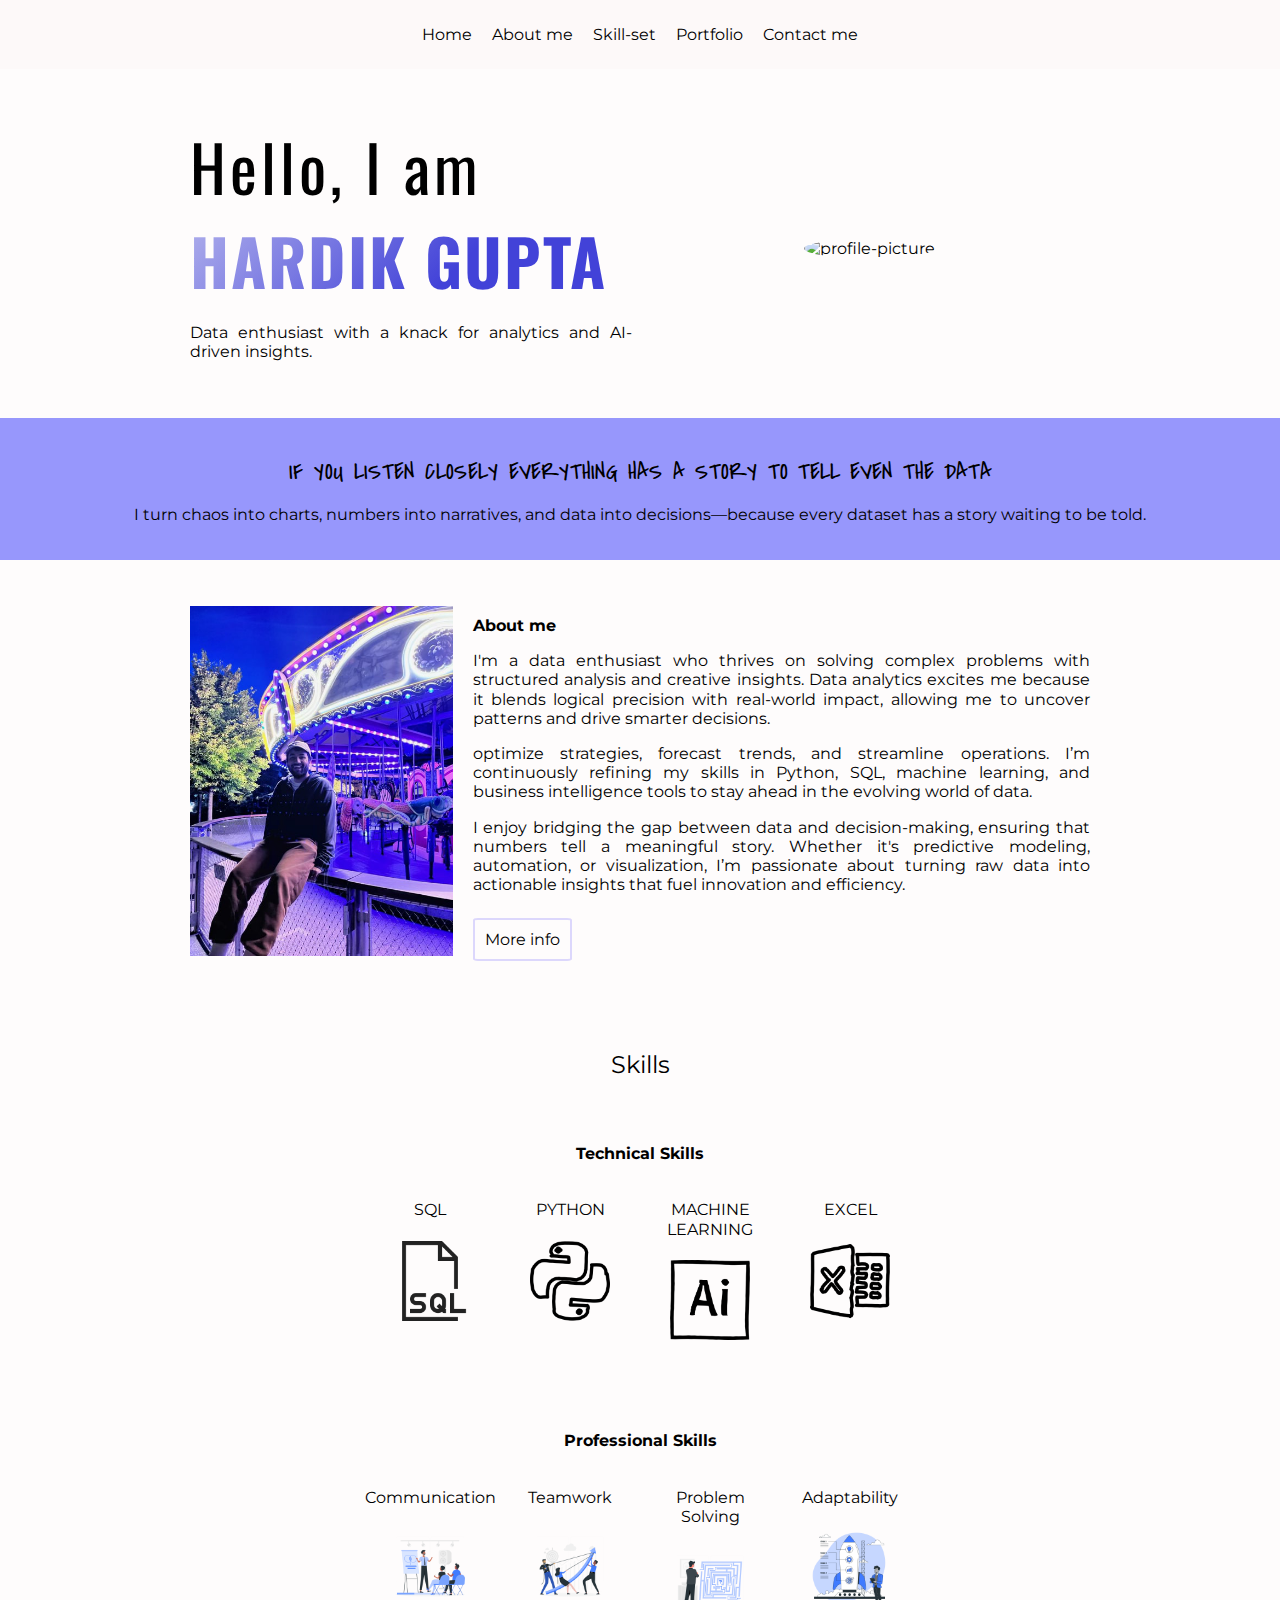
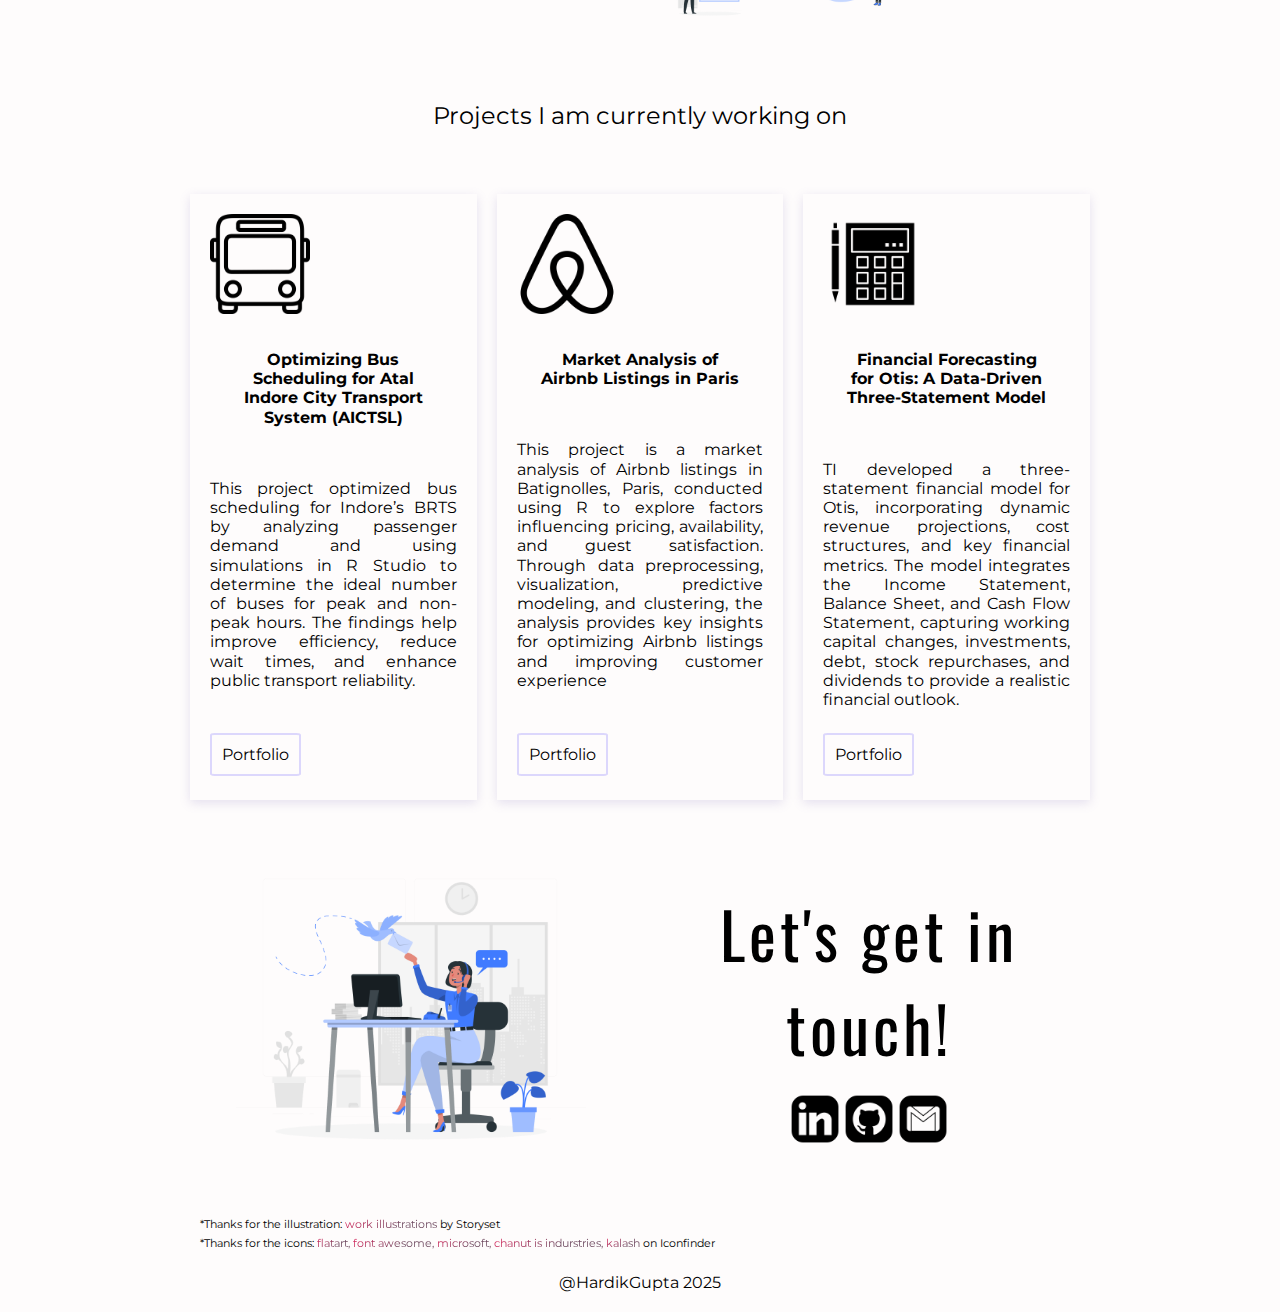
==== index.html @ 23028724 "initial commit" ====
<!DOCTYPE html>
<html lang="en">

<head>
    <meta charset="UTF-8">
    <meta name="viewport" content="width=device-width, initial-scale=1.0">
    <!-- Review this part and modify it to your liking -->
    <meta name="description" content="Sample text for portfolio template meta tag">
    <meta name="keywords" content="Sample text for portfolio template meta tag">
    <meta name="author" content="Sample text for portfolio template meta tag">
    <title>My portfolio website</title>
    <!-- Adding favicon for older and modern browsers,
        It is best to add favicon to the main folder, 
        I used an only ico converter for best result,
        Do not forget to clear you cache to see the changes -->
    <link rel="shortcut icon" type="image/x-icon" href="favicon.ico">
    <link rel="icon" type="image/x-icon" href="favicon.ico">
    <link rel="stylesheet" type="text/css" href="style.css">
    <!-- font for the quote -->
    <link rel="preconnect" href="https://fonts.googleapis.com">
    <link rel="preconnect" href="https://fonts.gstatic.com" crossorigin>
    <link href="https://fonts.googleapis.com/css2?family=Covered+By+Your+Grace&display=swap" rel="stylesheet">
    <!-- font for the body -->
    <link rel="preconnect" href="https://fonts.googleapis.com">
    <link rel="preconnect" href="https://fonts.gstatic.com" crossorigin>
    <link href="https://fonts.googleapis.com/css2?family=Montserrat:wght@200&display=swap" rel="stylesheet">
    <link rel="preconnect" href="https://fonts.gstatic.com" crossorigin>
    <link href="https://fonts.googleapis.com/css2?family=Montserrat:wght@400&display=swap" rel="stylesheet">
    <!-- font for headings -->
    <link rel="preconnect" href="https://fonts.googleapis.com">
    <link rel="preconnect" href="https://fonts.gstatic.com" crossorigin>
    <link href="https://fonts.googleapis.com/css2?family=Oswald:wght@200&display=swap" rel="stylesheet">
    <link rel="preconnect" href="https://fonts.gstatic.com" crossorigin>
    <link href="https://fonts.googleapis.com/css2?family=Oswald:wght@400&display=swap" rel="stylesheet">
</head>

<body>
    <!-- navigation bar -->
    <nav class="sticky">
        <label for="drop" class="toggle" id="main-toggle">
            <span class="nav-icon"></span>
        </label>
        <input type="checkbox" id="drop">
        <ul class="main-nav">
            <li><a href="index.html">Home</a></li>
            <li><a href="about-me.html">About me</a></li>
            <li><a href="skill-set.html">Skill-set</a></li>
            <li><a href="portfolio.html">Portfolio</a></li>
            <li><a href="#contact-me">Contact me</a></li>
        </ul>
    </nav>

    <!-- introduction -->
    <header class="grid-system-2 w-900 padding">
        <section class="align-center">
            <h1 class="medium-spacing">Hello, I am</h1>
            <h1 class="large">Hardik Gupta</h1>
            <p class="justify">Data enthusiast with a knack for analytics and AI-driven insights.</p>
        </section>
        <section class="center align-center">
            <img class="header-img max-width max-height" src="assets/profile-pic.png" alt="profile-picture">
        </section>
    </header>


    <!-- quote -->
    <article class="baby-pink">
        <p class="quote uppercase">If you listen closely everything has a story to tell even the data</p>
        <p>I turn chaos into charts, numbers into narratives, and data into decisions—because every dataset has a story waiting to be told.</p>
    </article>

    <!-- about me -->
    <!-- That about me png is something I've made for fun, it has a purple version too, feel free to use it or change it to anything else. -->
    <section class="wrapper">
        <section class="margin-auto">
            <img class="max-width max-height" src="assets/about-me.png" alt="about-me-logo">
        </section>
        <section class="justify align-center">
            <p class="bold">About me</p>
            <p>I'm a data enthusiast who thrives on solving complex problems with structured analysis and creative insights. Data analytics excites me because it blends logical precision with real-world impact, allowing me to uncover patterns and drive smarter decisions.</p>
            <p>optimize strategies, forecast trends, and streamline operations. I’m continuously refining my skills in Python, SQL, machine learning, and business intelligence tools to stay ahead in the evolving world of data.</p>
            <p>I enjoy bridging the gap between data and decision-making, ensuring that numbers tell a meaningful story. Whether it's predictive modeling, automation, or visualization, I’m passionate about turning raw data into actionable insights that fuel innovation and efficiency. </p>
            <p class="padding-top"><a href="about-me.html" class="button-outline">More info</a></p>
        </section>
    </section>

    <!-- skills -->
    <!-- use this to showcase your skills, if you make changes, do not forget to modify the css accordingly -->
    <section class="skills-section">
        <h3 class="main-title center padding">Skills</h3>
    
        <div class="skills-wrapper">
            <!-- Technical Skills Section -->
            <section class="skills-category">
                <h4>Technical Skills</h4> <!-- Heading now above -->
                <section class="skills-container">
                    <div class="skill-item">
                        <p>SQL</p>
                        <img src="assets/sql.png" alt="SQL Skill" class="skill-image">
                    </div>
                    <div class="skill-item">
                        <p>PYTHON</p>
                        <img src="assets/python.png" alt="PYTHON Skill" class="skill-image">
                    </div>
                    <div class="skill-item">
                        <p>MACHINE LEARNING</p>
                        <img src="assets/ai.png" alt="MACHINE LEARNING Skill" class="skill-image">
                    </div>
                    <div class="skill-item">
                        <p>EXCEL</p>
                        <img src="assets/excel.png" alt="EXCEL Skill" class="skill-image">
                    </div>
                </section>
            </section>
    
            <!-- Professional Skills Section (Below Technical) -->
            <section class="skills-category professional-skills">
                <h4>Professional Skills</h4> <!-- Heading now above -->
                <section class="skills-container">
                    <div class="skill-item">
                        <p>Communication</p>
                        <img src="assets/communication.png" alt="Communication Skill" class="skill-image">
                    </div>
                    <div class="skill-item">
                        <p>Teamwork</p>
                        <img src="assets/leader.png" alt="Teamwork Skill" class="skill-image">
                    </div>
                    <div class="skill-item">
                        <p>Problem Solving</p>
                        <img src="assets/Problem solving-rafiki.png" alt="Problem Solving Skill" class="skill-image">
                    </div>
                    <div class="skill-item">
                        <p>Adaptability</p>
                        <img src="assets/Project Stages-bro.png" alt="Adaptability Skill" class="skill-image">
                    </div>
                </section>
            </section>
        </div>
    </section>

    <!-- Projects -->
    <!-- If you have more projects you are working on at the moment, or just want to show more, double the whole section below without the title and you are good to go -->
    <section>
        <h3 class="main-title center padding">Projects I am currently working on</h3>
    </section>
    <section class="wrapper">
        <section class="column card justify flex">
            <img class="box" src="assets/project1.png" alt="project1">
            <p class="padding bold center">Optimizing Bus Scheduling for Atal Indore City Transport System (AICTSL)</p>
            <p>This project optimized bus scheduling for Indore’s BRTS by analyzing passenger demand and using simulations in R Studio to determine the ideal number of buses for peak and non-peak hours. The findings help improve efficiency, reduce wait times, and enhance public transport reliability.</p>
            <p class="padding-top bottom"><a href="portfolio.html" class="button-outline">Portfolio</a></p>
        </section>
        <section class="column card justify flex">
            <img class="box" src="assets/project2.png" alt="project2">
            <p class="padding bold center">Market Analysis of Airbnb Listings in Paris</p>
            <p>This project is a market analysis of Airbnb listings in Batignolles, Paris, conducted using R to explore factors influencing pricing, availability, and guest satisfaction. Through data preprocessing, visualization, predictive modeling, and clustering, the analysis provides key insights for optimizing Airbnb listings and improving customer experience</p>
            <p class="padding-top bottom"><a href="portfolio.html" class="button-outline">Portfolio</a></p>
        </section>
        <section class="column card justify flex">
            <img class="box" src="assets/project3.png" alt="project1">
            <p class="padding bold center">Financial Forecasting for Otis: A Data-Driven Three-Statement Model</p>
            <p>TI developed a three-statement financial model for Otis, incorporating dynamic revenue projections, cost structures, and key financial metrics. The model integrates the Income Statement, Balance Sheet, and Cash Flow Statement, capturing working capital changes, investments, debt, stock repurchases, and dividends to provide a realistic financial outlook.</p>
            <p class="padding-top bottom"><a href="portfolio.html" class="button-outline">Portfolio</a></p>
        </section>

    </section>

    <!-- contact me -->
    <!-- Five logo can be in one row, and if it still not enough, you can create another row, buy doubleing the "box-contact" section -->
    <section id="contact-me" class="grid-system-2 w-900 padding">
        <section class="margin-auto">
            <img class="max-width max-height" src="assets/Contact-me-img.png" alt="contact-me-illustration">
        </section>
        <section class="margin-auto align-center">
            <h1 class="medium-spacing center">Let's get in touch!<span></span></h1>
            <section class="box-contact margin-auto padding-top">
                <span>
                    <a href="https://www.linkedin.com/in/hardik-gupta-915b4116b/" target="_blank"><img class="logo" src="assets/linkedin.png"
                            alt=""></a>
                </span>
                <span>
                    <a href="https://github.com/hardikg122/hardikg122" target="_blank"><img class="logo" src="assets/github.png" alt=""></a>
                </span>
                <span>
                    <a href="Hardikgupta122@gmail.com" target="_blank"><img class="logo" src="assets/email.png" alt=""></a>
                </span>
            </section>
        </section>
    </section>

    <!-- special thanks -->
    <!-- Here you can see the free resources I've used for the logos and illustrations. Do not forget to give credit to the creators of the free stuffs use may use additionally -->
    <section>
        <p class="small thanks justify w-900 padding-left">*Thanks for the illustration:
            <a class="link colorful-letter" href="https://storyset.com/work" target="_blank">work illustrations</a> by
            Storyset

        </p>
        <p class="small thanks justify w-900 padding-left">*Thanks for the icons:
            <span><a class="link colorful-letter" href="https://www.iconfinder.com/Flatart" target="_blank">flatart,
                </a></span>
            <span><a class="link colorful-letter" href="https://www.iconfinder.com/font-awesome" target="_blank">font
                    awesome, </a></span>
            <span><a class="link colorful-letter" href="https://www.iconfinder.com/fluent-designsystem"
                    target="_blank">microsoft, </a></span>
            <span><a class="link colorful-letter" href="https://www.iconfinder.com/Chanut-is" target="_blank">chanut is
                    indurstries, </a></span>
            <span><a class="link colorful-letter" href="https://www.iconfinder.com/Kalashnyk" target="_blank">kalash
                </a></span>
            on Iconfinder
        </p>
    </section>

    <!-- footer -->
    <!-- waits for you to take over! -->
    <footer>@HardikGupta 2025</footer>
</body>

</html>
---- style.css ----
/* BODY */
html{
    font-size: 100%;
    line-height: 1.2rem;
    /* text-size adjust is to maintain the text-size even when the users rotates their phone to landscape view */
    -webkit-text-size-adjust: 100%;
    /* Firefox supports only the android version and safari supports only the ios version at the moment according to MDN (2023)*/
    -moz-text-size-adjust: 100%;
    -ms-text-size-adjust: 100%;
}

body {
    background-color: rgba(253, 244, 244, 30%);
    font-family: 'Montserrat', Arial, sans-serif;
    margin: 0px;
}
/*-------------------------------------------*/

.home-made-logo-pink {
    border: 1px solid rgb(110, 138, 248);
    border-radius: 100%;
    width: 70px;
    height: 70px;
    text-align: center;
    align-content: center;
    background: linear-gradient(135deg, rgb(250, 113, 283) 0%, rgb(134, 194, 255) 60%);
    -webkit-background: linear-gradient(135deg, rgb(250, 113, 283) 0%, rgb(134, 207, 255) 60%);
    -webkit-border-radius: 100%;
    color: white;
    padding: 5px;
}

.justify {
    text-align: justify;
}

.margin-auto {
    margin: auto;
}

.card {
    box-shadow: 0 3px 10px rgb(127 110 187 / 0.2);
    padding: 20px;
}

.grid-system-6-two-rows {
    display: grid
;
    grid-template-columns: repeat(3, 1fr);
    grid-template-rows: 2;
    gap: 1rem;
}
.w-900 {
    max-width: 900px;
    margin: auto;
}

/* GENERAL */
/* Fonts */
.large{
    font-weight: normal;
    line-height: normal;
    font-family: 'Oswald', Arial, sans-serif;
    font-size: 4rem;
    letter-spacing: 2px;
    font-weight: bold;
    text-transform: uppercase;
    margin: 0px;  
    background-image: linear-gradient(135deg, rgb(178, 178, 236)0%, rgb(66, 66, 216)60%);
    background-clip: text;
    -webkit-background-clip: text;
    -webkit-text-fill-color: transparent;
    word-wrap: break-word;
}

.medium-spacing{
    font-weight: normal;
    line-height: normal;
    font-family: 'Oswald', Arial, sans-serif;
    font-size: 4rem;
    letter-spacing: 4px;
    margin: 0px;
}

.medium-spacing-halfsize{
    font-weight: normal;
    line-height: normal;
    font-family: 'Oswald', Arial, sans-serif;
    font-size: 2rem;
    letter-spacing: 4px;
    margin: 0px;
}

.main-title-large{
    font-weight: normal;
    line-height: normal;
    font-size: 3rem;
}

.main-title{
    font-weight: normal;
    line-height: normal;
    font-size: 1.5rem;
}

.small{
    font-weight: normal;
    font-size: 0.7rem;
}

.quote{
    font-family: 'Covered By Your Grace', cursive, sans-serif;
    font-size: 1.5em;
}

.uppercase{
    text-transform: uppercase;
}

.italic{
    font-style: italic;
}

.bold{
    font-weight: bold;
}

.colorful-letter{
    background-image: linear-gradient(135deg, rgb(220, 35, 91)0%, rgb(107, 69, 92)60%);
    background-clip: text;
    -webkit-background-clip: text;
    -webkit-text-fill-color: transparent;
}

/* Background colors */
.baby-pink{
    background-color: rgb(151, 151, 252);
    margin: 20px auto;
    padding: 20px;
    text-align: center;
}

.baby-pink-light{
    background-color: rgba(151, 151, 252);
    margin: 20px auto;
    padding: 20px;
    text-align: center;
}

/* Setting alignments and sizing */
/* for the flexbox */
.wrapper{
    max-width: 900px;
    margin: auto;
    padding: 20px;
    display: flex;
    gap: 20px 20px;
}

.column{
    flex: 50%;
}

.w-900{
    max-width: 900px;
    margin: auto;
}

/* for the grid system */
.grid-system-2{
    display: grid;
    grid-template-columns: repeat(2, 1fr);
    gap: 1rem;
}

.grid-system-4{
    display: grid;
    grid-template-columns: repeat(auto-fill, minmax(200px, 1fr));
    gap: 1rem;
}

/* other */
.max-width{
    max-width: 450px;
}

/* other */
.max-width-2{
    max-width: 250px;
}

.max-height{
    max-height: 350px;
}

.align-center{
    align-self: center;
}

.justify-content{
    justify-content: right;
}

.justify{
    text-align: justify;
}

.center{
    text-align: center;
}

.padding{
    padding: 20px;
}

.padding-top{
    padding-top: 20px;
}

.padding-right{
    padding-right: 20px;
}

.padding-bottom{
    padding-bottom: 20px;
}

.padding-left{
    padding-left: 20px;
}

.margin-auto{
    margin: auto;
}

.margin-trbl10{
    margin: 10px;
}

/* for sticky bottom button */
.flex{
    display: flex;
    flex-direction: column;
}

.bottom{
    align-self: flex-start;
    margin-top: auto;
}

/* Miscellaneous */
.button{
    background-color: rgba(141, 129, 253, 0.3);
    padding: 10px;
    text-decoration: none;
    border-radius: 5%;
    color: black;
}

/* I only used button-outline on this project, but you may like the other one more */
.button-outline{
    border: 2px solid  rgba(141, 129, 253, 0.3);
    padding: 10px;
    text-decoration: none;
    border-radius: 5%;
    color: black;
}

.link{
    text-decoration: none;
}

/* I had to double this code, because of the :hover and :active on link above */
.link-no-scale{
    text-decoration: none;
}

.no-padding-list-item{
    padding-left: 0;
}

.padding-list-10{
    padding: 10px;
}

.no-bullet-list{
    list-style-type: none;
}
/* ---------------------------------- */

/* ANIMATIONS AND OTHER BEAUTIES */
.button-outline:hover, .button-outline:active{
    border: 2px solid  rgba(141, 129, 253, 0.3);
    background-color: rgba(141, 129, 253, 0.6);
    padding: 10px;
    text-decoration: none;
    border-radius: 5%;
    color: rgb(66, 66, 216);
    transition: background-color 1s ease, color 1s ease;
}

.link:hover, .link:active{
    font-size: 1.2rem;
    transform: scale(1.5);
    transition: 1s ease-in-out;
    /* second solution: */
    /* font-size: 1.2rem; 
    transition: font-size 2s ease-in-out;  */
}

.progress-bar:hover, .progress-bar:active {
    box-shadow: 5px 5px 5px #adaecd;
    transition: box-shadow 1s ease;
}

/* ---------------------------------- */

/* NAV */
nav {
    margin-bottom: 30px;
}

.main-nav{
    background-color: rgb(253, 249, 249);
    display: flex;
    list-style-type: none;
    justify-content: center;
    padding: 20px;
    margin: 0px;
}

.main-nav li {
    padding: 5px 10px;
}

.main-nav li a {
    color: #000000;
    text-decoration: none;
}

.main-nav li a:hover {
    color: rgb(66, 66, 252);
    text-decoration: none;
    font-weight: bold;
}

.sticky {
    position: -webkit-sticky; /* for Safari */
    position: sticky;
    top: 0;
    align-self: flex-start; /* <-- this is the fix */
}

/* Nav-icon */
.toggle, #drop{
    display: none;
}

#main-toggle{
    border: 1px solid #df36854d;
    float: right;
    padding: 20px;
    /* position: relative; */
    user-select: none;
}

.nav-icon{
    background-color: #df36854d;
    display: block;
    height: 3px;
    width: 10px;
    position: relative;
}

.nav-icon::before,
.nav-icon::after{
    background-color: #df36854d;
    content: "";
    display: block;
    height: 100%;
    width: 100%;
    position: absolute;
}

.nav-icon::before{
    top: 5px;
}

.nav-icon::after{
    top: -5px;
}
/* ---------------------------------- */

/* FOOTER */
footer{
    color: #000000;
    text-align: center;
    padding: 20px 0px;
}
/* ---------------------------------- */

/* INTRODUCTION */
.header-img{
    border-radius: 70%;
}
/* ---------------------------------- */

/* ARTICLE */
/* Everything here is made with general classes. Find them in the GENERAL section */
/* ---------------------------------- */

/* ABOUT ME */
/* Everything here is made with general classes. Find them in the GENERAL section */
/* ---------------------------------- */

/* SKILLS SECTION - Flexbox Layout */
.skills-section {
    display: flex;
    flex-direction: column;
    align-items: center;
    width: 100%;
    margin-top: 20px;
}

/* SKILLS SECTION - Flexbox Layout */
.skills-section {
    display: flex;
    flex-direction: column;
    align-items: center;
    width: 100%;
    margin-top: 20px;
}

/* Wrapper for both skill sections */
.skills-wrapper {
    display: flex;
    flex-direction: column; /* Keeps technical and professional sections stacked */
    align-items: center;
    width: 90%;
    max-width: 1000px;
}

/* Each skill category container */
.skills-category {
    width: 100%;
    text-align: center;
}

/* Skills Container - Displays Skills Side by Side */
.skills-container {
    display: flex;
    flex-wrap: wrap;
    justify-content: center;
    gap: 20px;
    width: 100%;
    margin-bottom: 30px;
}

/* Each skill item */
.skill-item {
    display: flex;
    flex-direction: column;
    align-items: center;
    width: 120px; /* Adjust width */
    text-align: center;
}

/* Skill images */
.skill-image {
    width: 80px; /* Smaller size */
    height: auto;
    display: block;
    margin-top: 5px;
}

/* Professional skills positioning */
.professional-skills {
    margin-top: 40px; /* Keeps it below technical skills */
}
/* ---------------------------------- */

/* PROJECTS */
/* I also used these card settings on other sub-pages */
.card{
    box-shadow: 0 3px 10px rgb(127 110 187 / 0.2); 
    padding: 20px;
}

.box{
    display: block;
    width: 100px;
}
/* ---------------------------------- */

/* CONTACT ME */
.box-contact{
    display: block;
    width: 100%; 
    text-align: center;
}

.logo{
    width: 50px;
}
/* ---------------------------------- */

/* SPECIAL THANKS */
/* Everything here is made with general classes. Find them in the GENERAL section */
/* ---------------------------------- */

/* RESPONSIVENESS */
/* Had to pay attention for that wondow.innerWidth when calculated max-width */
@media screen and (max-width: 867px){
    body{
        font-size: 90%;
    }

    .grid-system-2{
        grid-template-columns: 1fr;
    }

    .large{
        font-size: 4rem;
    }

    .medium-spacing{
        font-size: 2.5rem;
    }

    .main-title-large{
        font-size: 2rem;
        text-align: center;  
        margin: 0;
    }

    .main-title{
        text-align: center;
        margin: 0;
    }

    .small{
        font-size: 0.6rem;
    }

    .max-width{
        max-width: 300px
    }

    .max-height{
        max-height: 250px;
    }

    .padding-top{
        padding-top: 10px;
    }
    
    .padding-right{
        padding-right: 10px;
    }

    .padding-bottom{
        padding-bottom: 10px;
    }
    
    .padding-left{
        padding-left: 10px;
    }

    .logo{
        width: 40px;
    }
}

/* wrapper on home page looks better with this @media */
@media screen and (max-width: 750px){
    .wrapper{
        flex-direction: column;
        gap: 20px 0px;
    }

    .column{
        flex: 100%;
    }

    .box{
        margin: auto;
    }

    .thanks{
        text-align: center;
    }
}

/* media query for hamburger menu with dropdown */
@media screen and (max-width: 510px){
    .main-nav{
        display: none;
    }

    .toggle{
        display: block;
        background-color: #ffffff;
        border: 1px solid #fd81bb4d;
    }
    
    .toggle:hover{
        background-color: #f0e7e7;
    }
    
    #drop:checked+.main-nav{
        display: block;
    }

    nav{
        padding-bottom: 25px;
    }

    .max-width{
        max-width: 100%;
    }
}

/* media query for smaller screens */
/* smaller fonts were my way to go */
@media screen and (max-width: 377px){
    body{
        line-height: 1.5rem;
    }

    .large{
        font-size: 3rem;
    }

    .medium-spacing{
        font-size: 1.5rem;
    }

    .medium-spacing-halfsize{
        font-size: 1.5rem;
    }

    .main-title{
        font-size: 1rem;
    }

    .main-title-large{
        font-size: 1.5rem;
    }
}

/* DARK THEME */
@media (prefers-color-scheme: dark) {
    body {
        background-color: rgba(45, 45, 45, 1);
        color: white;
    }

    .baby-pink {
        background-color: rgb(66, 66, 216);
    }

    .baby-pink-light {
        background-color: rgba(45, 45, 45, 1);
        border: 2px solid rgb(66, 66, 216);
    }

    .main-nav {
        background-color: rgba(45, 45, 45, 1);
    }

    .main-nav li a {
        color: white;
    }

    .main-nav li a:hover {
        color: rgb(66, 66, 216);
    }

    #main-toggle{
        border: 1px solid rgba(255, 255, 255, 0.6);
        background-color: rgba(45, 45, 45, 1);
    }
    
    .nav-icon{
        background-color: rgba(255, 255, 255, 0.6);
    }
    
    .nav-icon::before,
    .nav-icon::after{
        background-color: rgba(255, 255, 255, 0.6);
    }

    .button-outline{
        border: 2px solid rgb(66, 66, 216);
        color: white;
    }

    .button-outline:hover, .button-outline:active{
        border: 2px solid rgb(66, 66, 216);
        background-color: rgb(66, 66, 216);
    }

    .card{
        box-shadow: 0 0px 0px; 
        border: 2px solid rgb(66, 66, 216);
    }

    .logo{
        background-color: white;
        padding: 2px;
        border-radius: 4px;
    }

    .hobbies{
        background-color: white;
        border-radius: 100%;
        padding: 10px;
    }

    footer{
        color: white;
    }

    @media screen and (max-width: 929px) {
        .baby-pink-light {
            margin-left: 10px;
            margin-right: 10px;
        }
    }
}
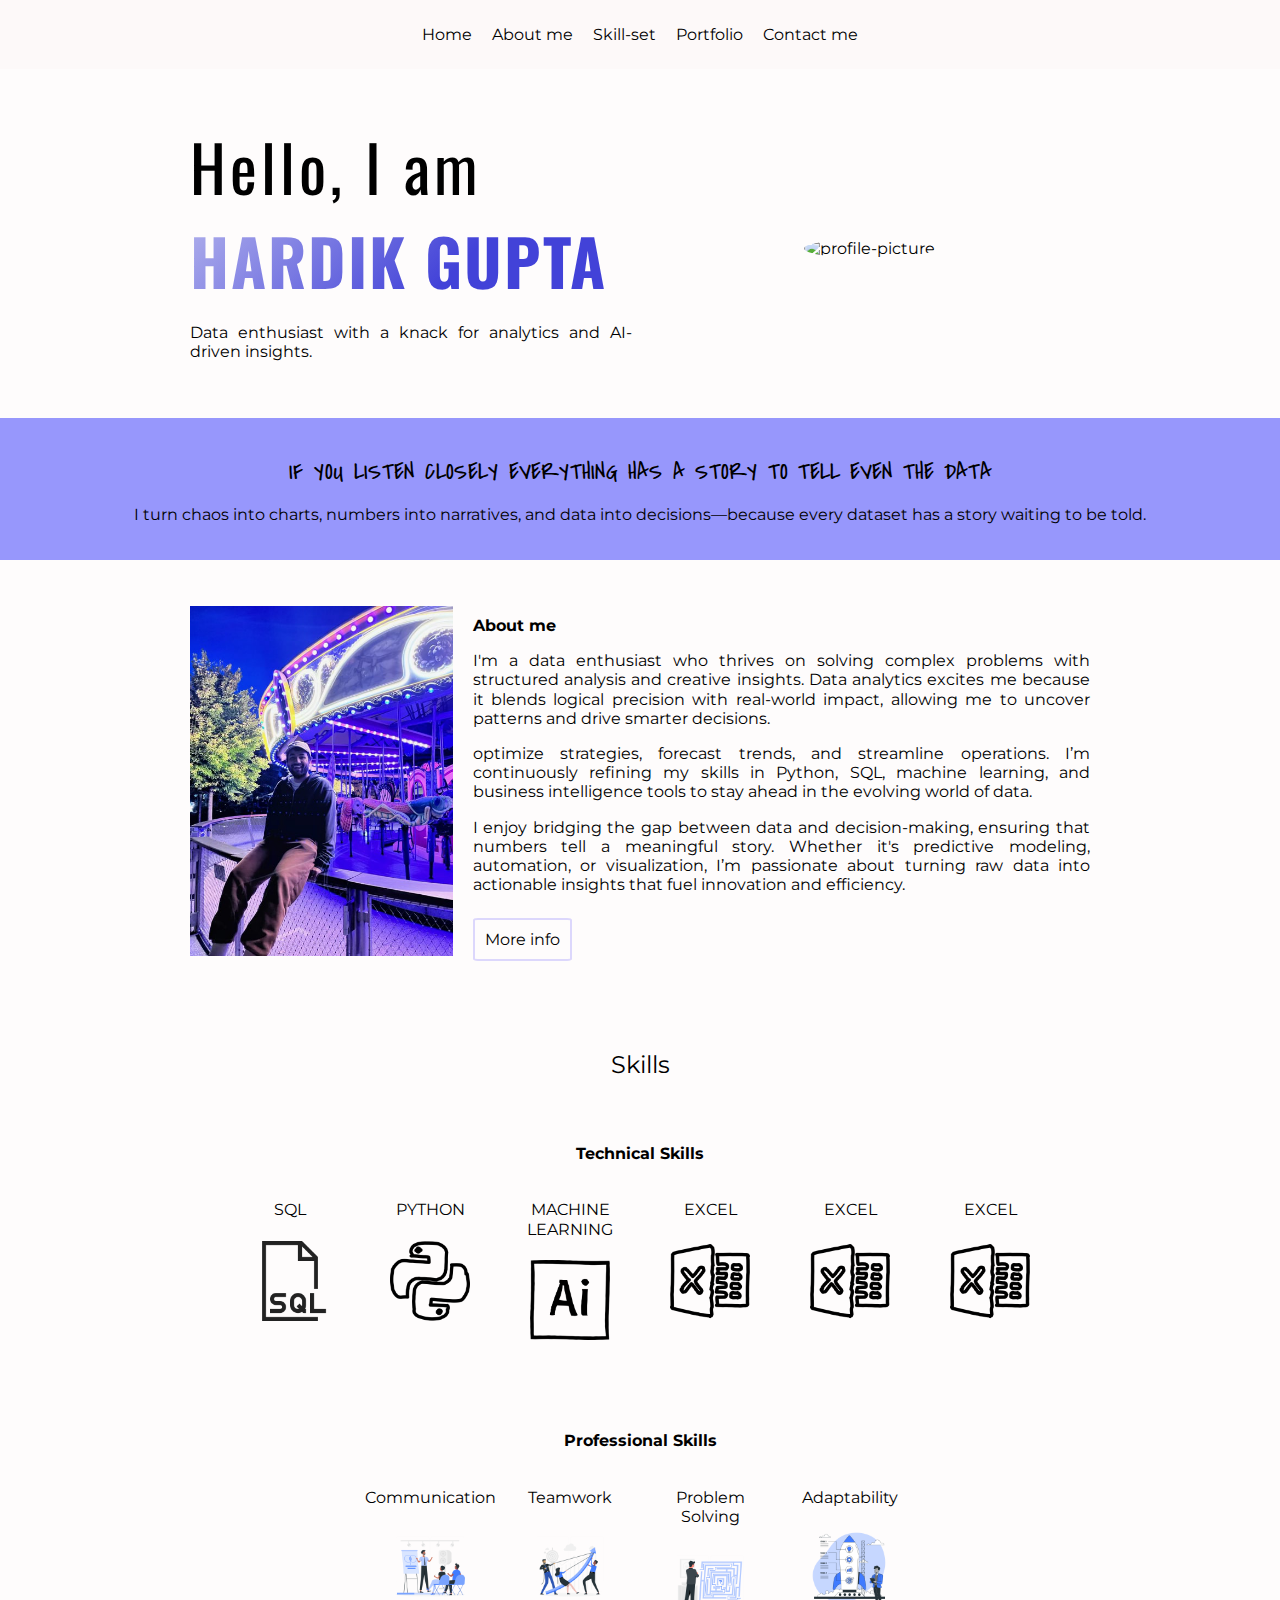
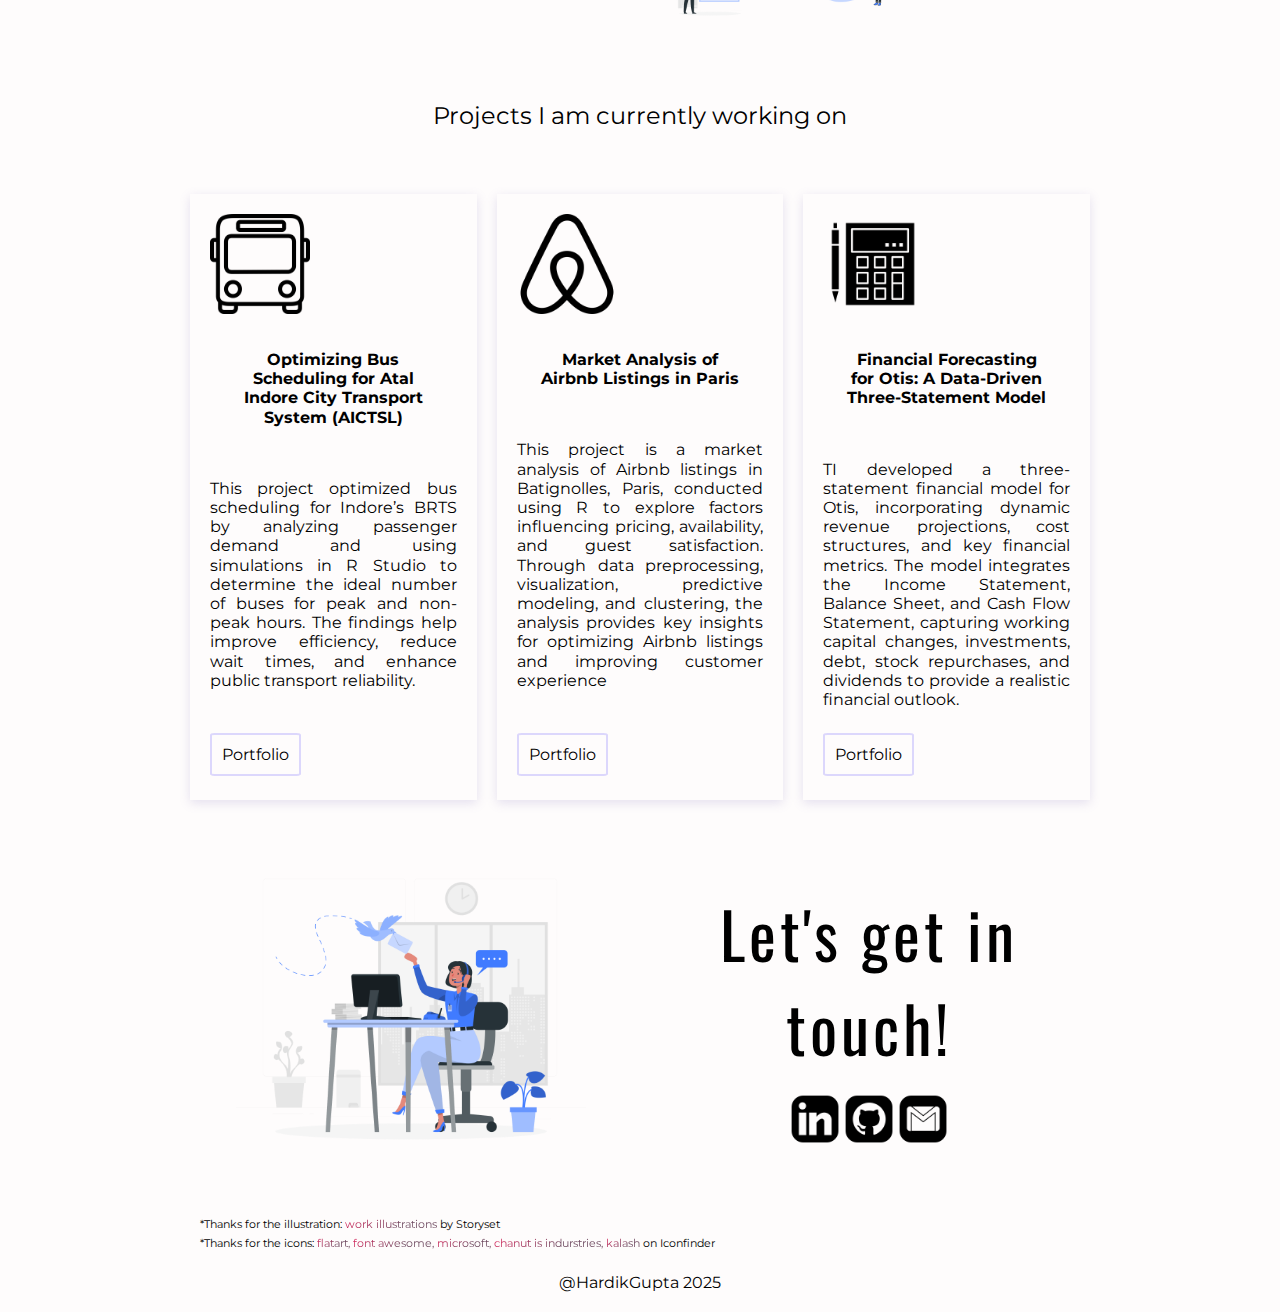
==== commit 630e7267: "added skills on main page" ====
--- a/index.html
+++ b/index.html
@@ -110,6 +110,14 @@
                         <p>EXCEL</p>
                         <img src="assets/excel.png" alt="EXCEL Skill" class="skill-image">
                     </div>
+                    <div class="skill-item">
+                        <p>EXCEL</p>
+                        <img src="assets/excel.png" alt="EXCEL Skill" class="skill-image">
+                    </div>
+                    <div class="skill-item">
+                        <p>EXCEL</p>
+                        <img src="assets/excel.png" alt="EXCEL Skill" class="skill-image">
+                    </div>
                 </section>
             </section>
     
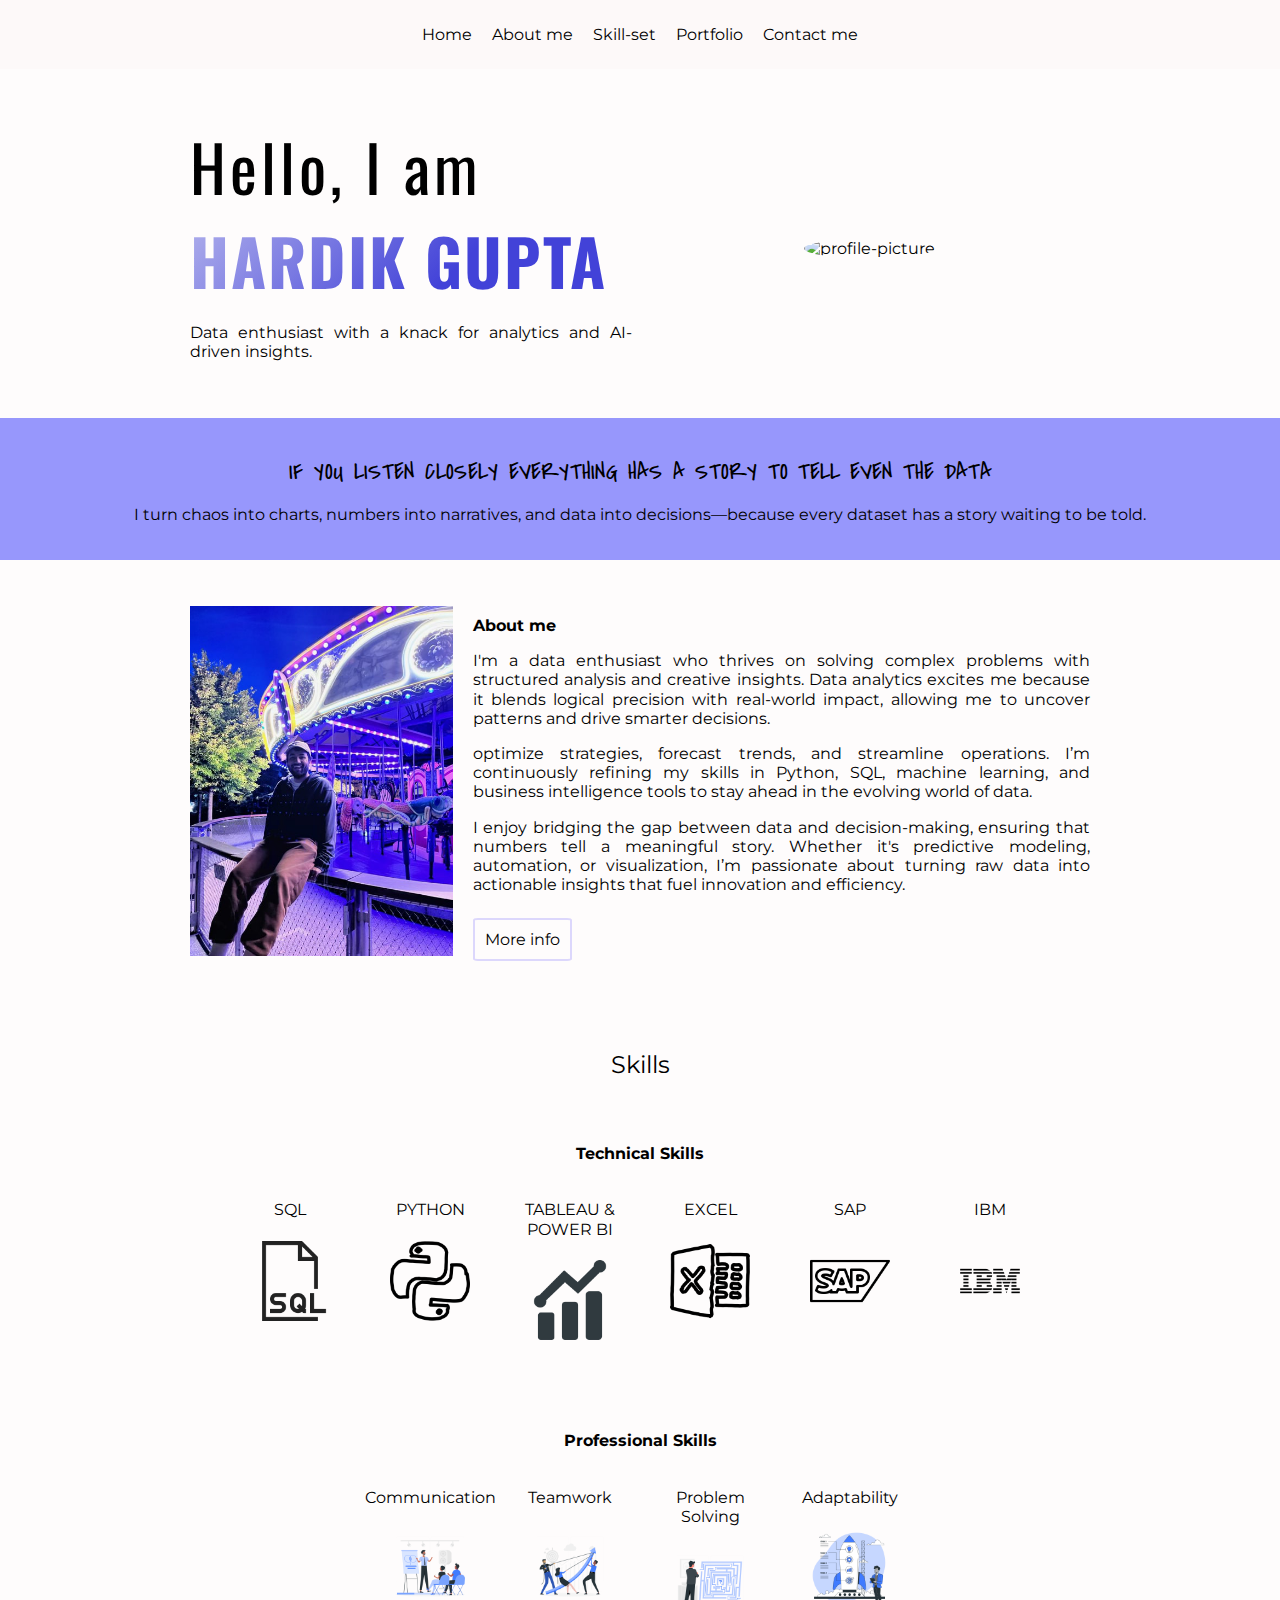
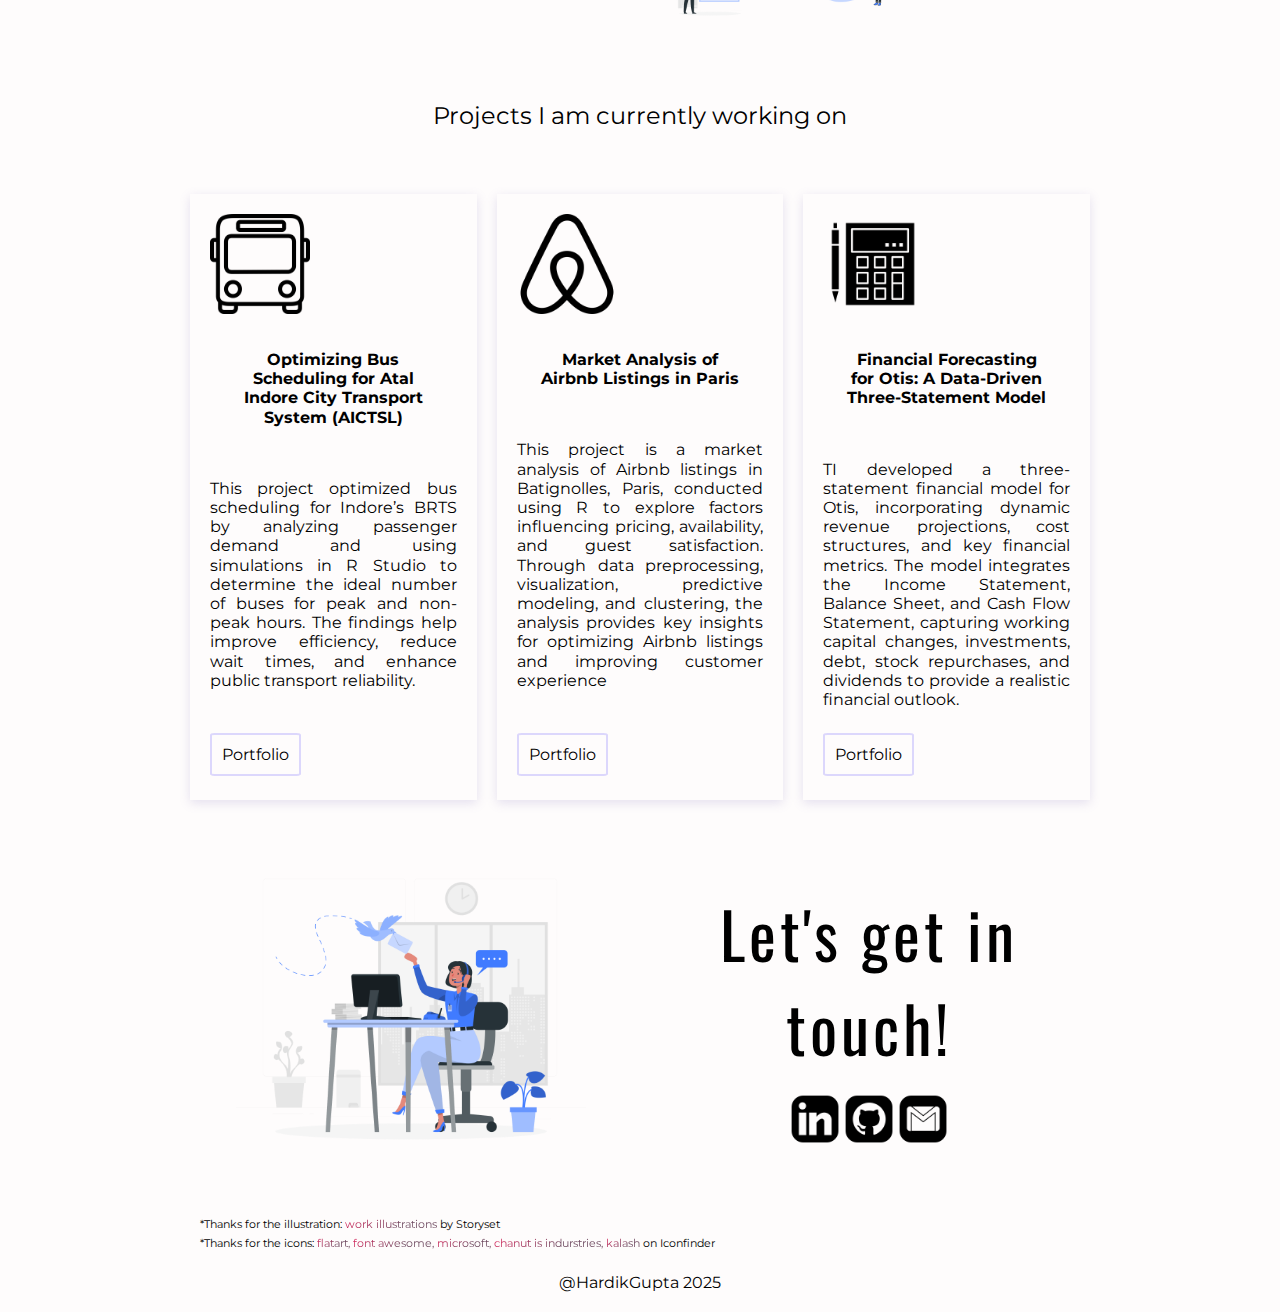
==== commit 48e60166: "Added skils" ====
--- a/index.html
+++ b/index.html
@@ -103,20 +103,20 @@
                         <img src="assets/python.png" alt="PYTHON Skill" class="skill-image">
                     </div>
                     <div class="skill-item">
-                        <p>MACHINE LEARNING</p>
-                        <img src="assets/ai.png" alt="MACHINE LEARNING Skill" class="skill-image">
+                        <p>TABLEAU & POWER BI</p>
+                        <img src="assets/powerbi.png" alt="Tableau & Power BI Skill" class="skill-image">
                     </div>
                     <div class="skill-item">
                         <p>EXCEL</p>
                         <img src="assets/excel.png" alt="EXCEL Skill" class="skill-image">
                     </div>
                     <div class="skill-item">
-                        <p>EXCEL</p>
-                        <img src="assets/excel.png" alt="EXCEL Skill" class="skill-image">
-                    </div>
-                    <div class="skill-item">
-                        <p>EXCEL</p>
-                        <img src="assets/excel.png" alt="EXCEL Skill" class="skill-image">
+                        <p>SAP</p>
+                        <img src="assets/sap.png" alt="SAP Skill" class="skill-image">
+                    </div>
+                    <div class="skill-item">
+                        <p>IBM</p>
+                        <img src="assets/ibm.png" alt="IBM Skill" class="skill-image">
                     </div>
                 </section>
             </section>
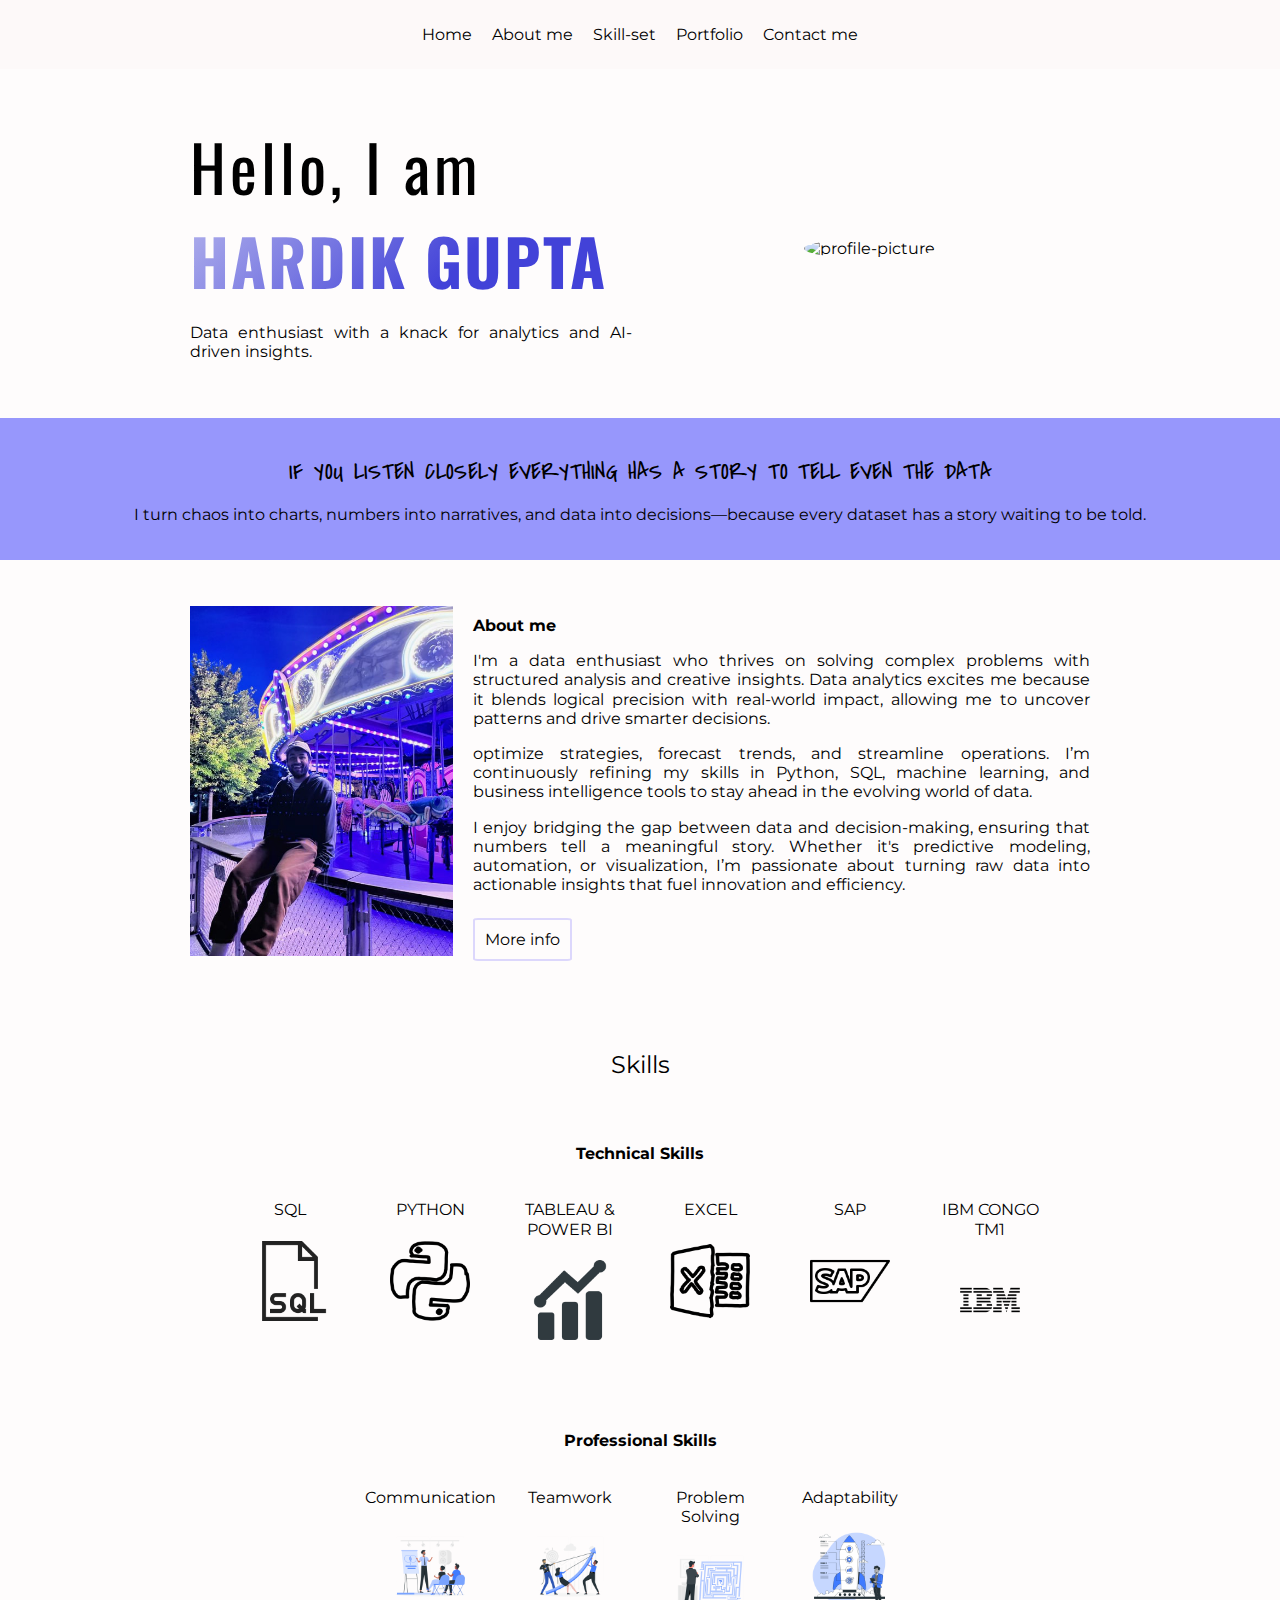
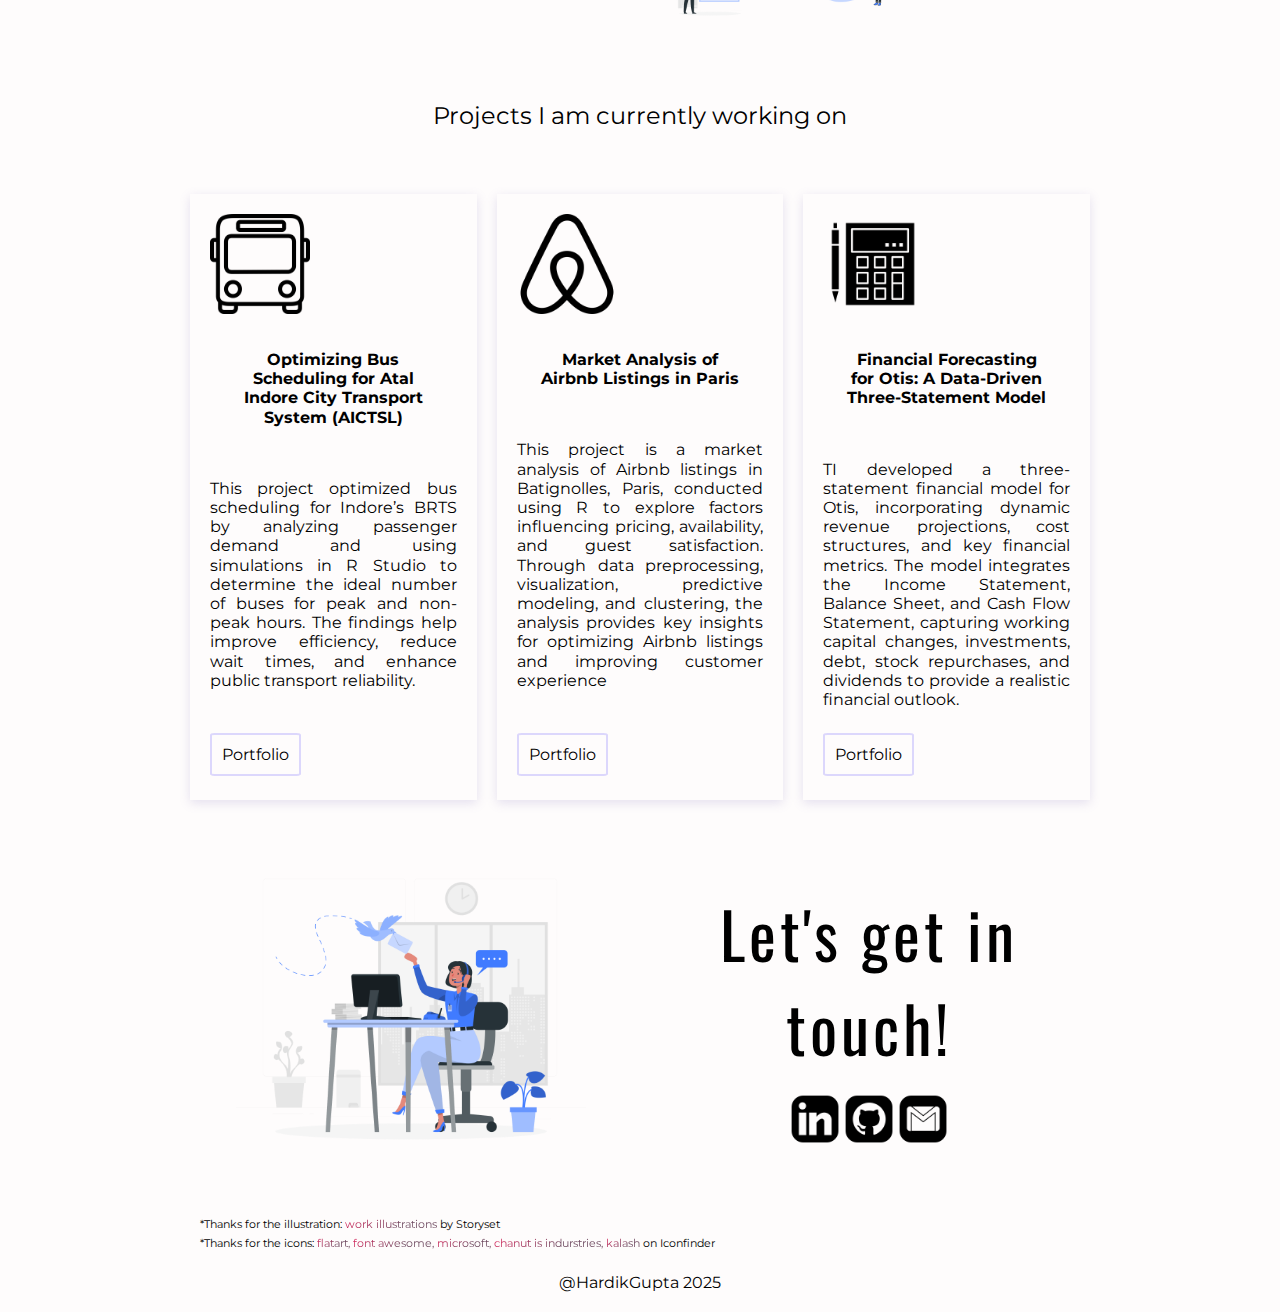
==== commit 1a743d2b: "adding ibm congo" ====
--- a/index.html
+++ b/index.html
@@ -115,7 +115,7 @@
                         <img src="assets/sap.png" alt="SAP Skill" class="skill-image">
                     </div>
                     <div class="skill-item">
-                        <p>IBM</p>
+                        <p>IBM CONGO TM1</p>
                         <img src="assets/ibm.png" alt="IBM Skill" class="skill-image">
                     </div>
                 </section>
